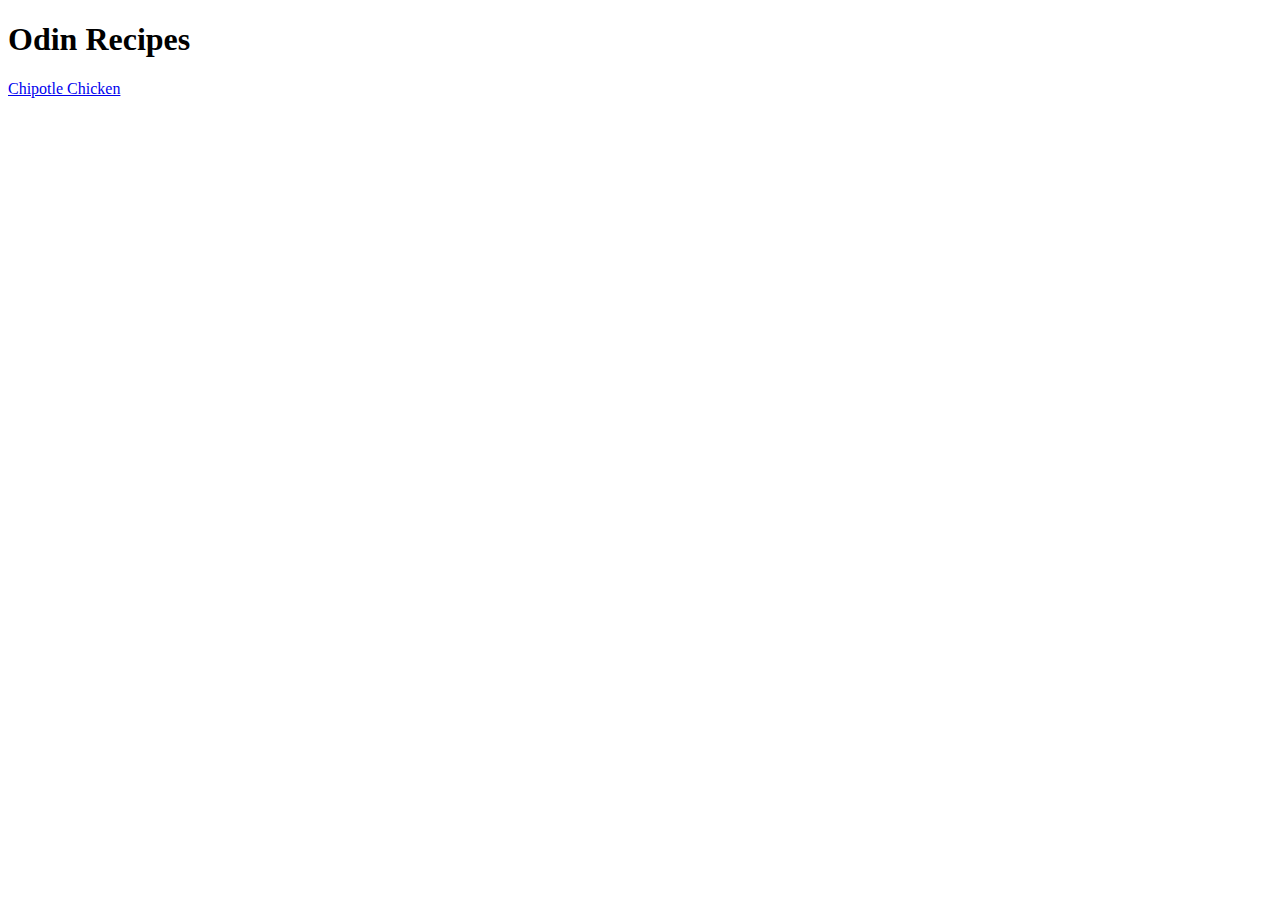
==== index.html @ 43e44ae8 "Create second iteration per instructions" ====
<!DOCTYPE html>
<html lang="en">

<head>
    <meta charset="UTF-8">
    <title>Odin Recipes</title>
</head>

<body>
    <h1>Odin Recipes</h1>
    <p><a href="./recipes/chipotle-chicken.html">Chipotle Chicken</a></p>
</body>

</html>
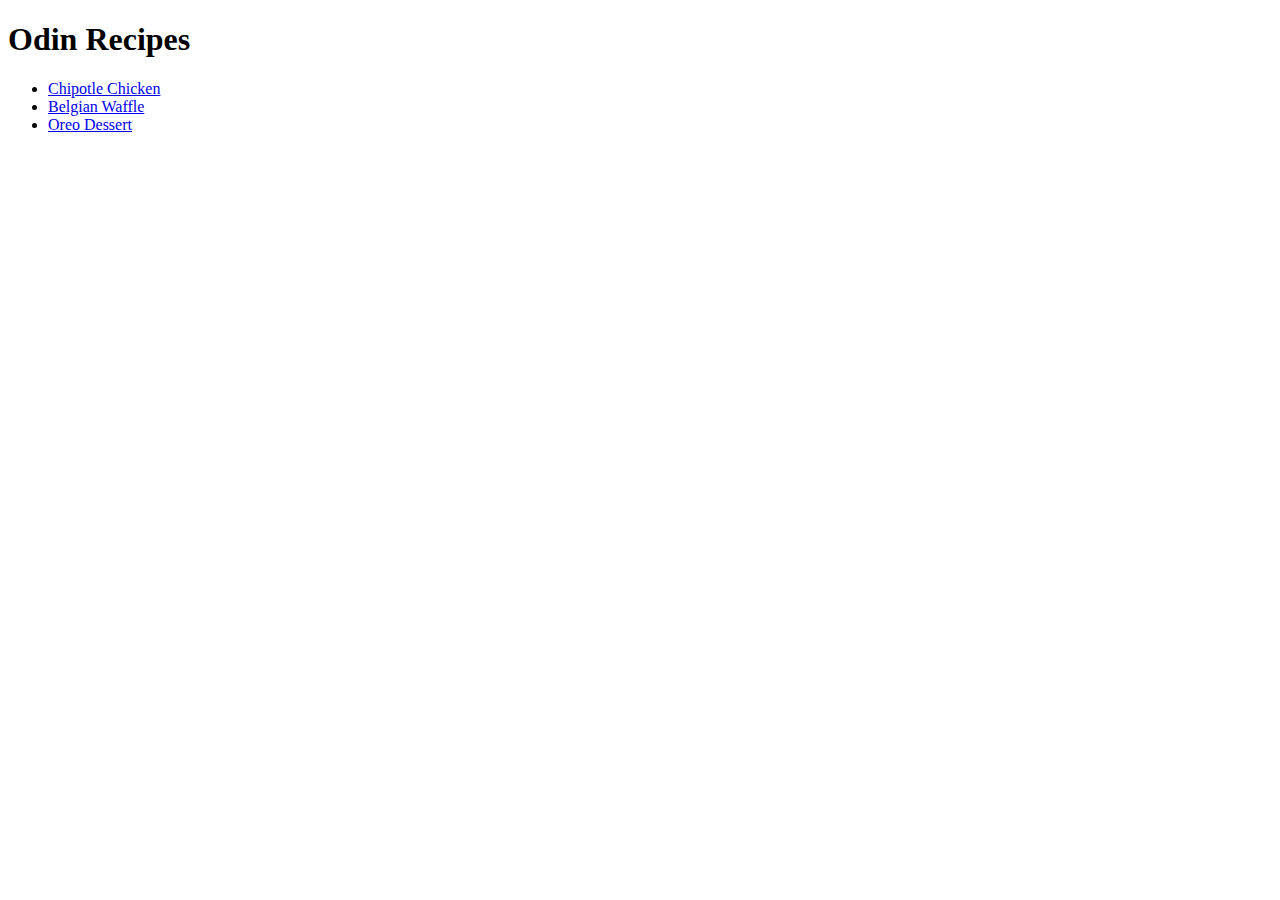
==== commit 02820a31: "Create fourth iteration - create two new recipes" ====
--- a/index.html
+++ b/index.html
@@ -8,7 +8,11 @@
 
 <body>
     <h1>Odin Recipes</h1>
-    <p><a href="./recipes/chipotle-chicken.html">Chipotle Chicken</a></p>
+    <ul>
+        <li><a href="./recipes/chipotle-chicken.html">Chipotle Chicken</a></li>
+        <li><a href="./recipes/belgian-waffle.html">Belgian Waffle</a></li>
+        <li><a href="./recipes/oreo-dessert.html">Oreo Dessert</a></li>
+    </ul>
 </body>
 
 </html>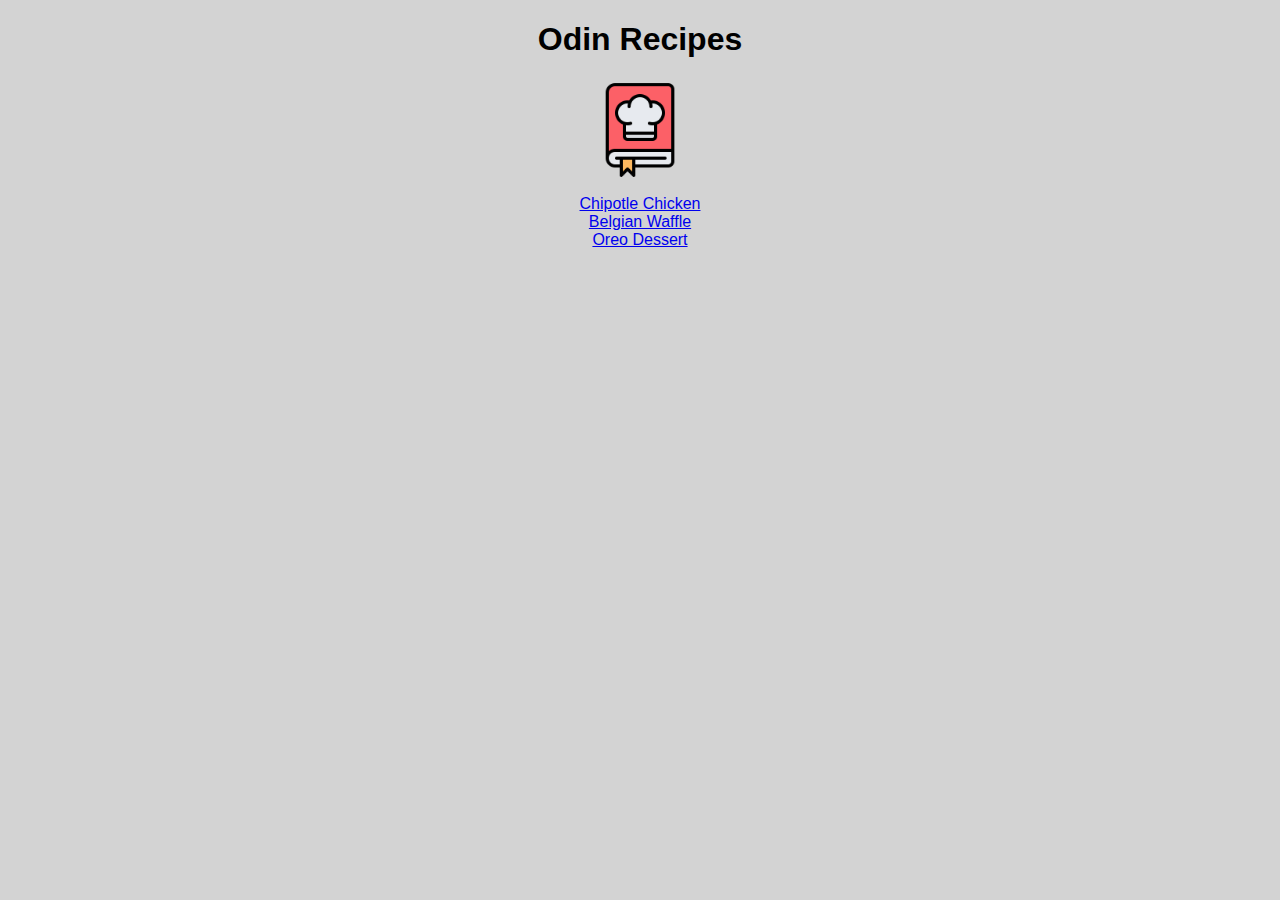
==== commit 15e29280: "Add styles.css and add basic style to webpage" ====
--- a/index.html
+++ b/index.html
@@ -1,18 +1,18 @@
 <!DOCTYPE html>
 <html lang="en">
+  <head>
+    <meta charset="UTF-8" />
+    <title>Odin Recipes</title>
+    <link rel="stylesheet" href="styles.css" />
+  </head>
 
-<head>
-    <meta charset="UTF-8">
-    <title>Odin Recipes</title>
-</head>
-
-<body>
+  <body>
     <h1>Odin Recipes</h1>
-    <ul>
-        <li><a href="./recipes/chipotle-chicken.html">Chipotle Chicken</a></li>
-        <li><a href="./recipes/belgian-waffle.html">Belgian Waffle</a></li>
-        <li><a href="./recipes/oreo-dessert.html">Oreo Dessert</a></li>
+    <img class="book-logo" src="./img/recipe-book.png" />
+    <ul class="recipe-list">
+      <li><a href="./recipes/chipotle-chicken.html">Chipotle Chicken</a></li>
+      <li><a href="./recipes/belgian-waffle.html">Belgian Waffle</a></li>
+      <li><a href="./recipes/oreo-dessert.html">Oreo Dessert</a></li>
     </ul>
-</body>
-
-</html>+  </body>
+</html>
--- a/styles.css
+++ b/styles.css
@@ -0,0 +1,38 @@
+* {
+    background-color: lightgrey;
+    font-family: Arial, Helvetica, sans-serif;
+}
+h1 {
+    text-align: center;
+    color: black;
+}
+
+.home {
+    text-align: center;
+    padding-bottom: 10px;
+}
+
+img {
+    display: block;
+    margin-left: auto;
+    margin-right: auto;
+    height: auto;
+    width: 400px;
+}
+
+.book-logo {
+    height: auto;
+    width: 100px;
+    padding-bottom: 15px;
+}
+
+.recipe-list {
+    text-align: center;
+    list-style: none;
+    margin: 0;
+    padding: 0;
+}
+
+a:hover {
+    color: white;
+}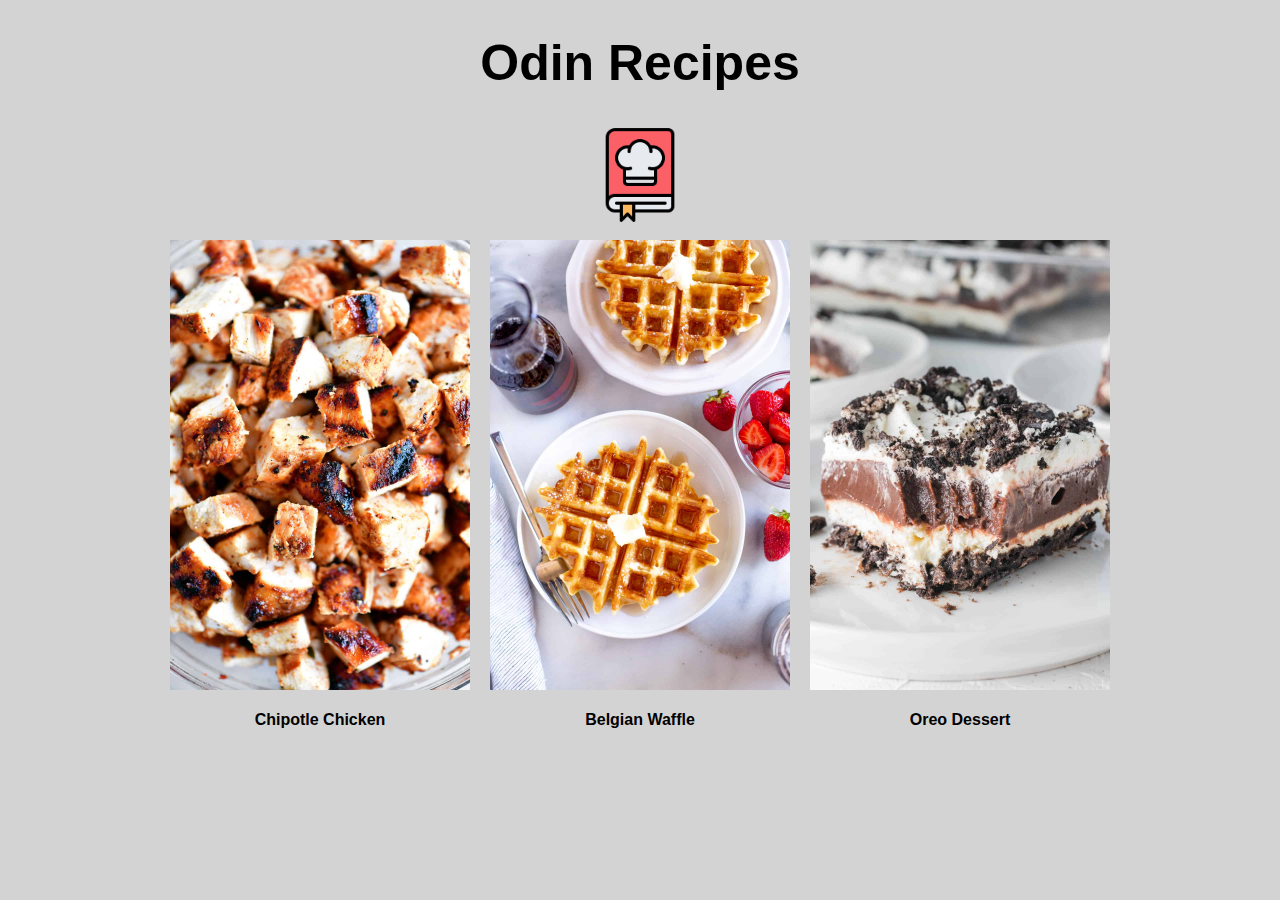
==== commit 09c8ab80: "updates homepage and creates recipe cards" ====
--- a/index.html
+++ b/index.html
@@ -9,10 +9,34 @@
   <body>
     <h1>Odin Recipes</h1>
     <img class="book-logo" src="./img/recipe-book.png" />
-    <ul class="recipe-list">
-      <li><a href="./recipes/chipotle-chicken.html">Chipotle Chicken</a></li>
-      <li><a href="./recipes/belgian-waffle.html">Belgian Waffle</a></li>
-      <li><a href="./recipes/oreo-dessert.html">Oreo Dessert</a></li>
-    </ul>
+
+    <div class="container">
+      <div class="recipe-card">
+        <a href="./recipes/chipotle-chicken.html"
+          ><img src="./img/chipotle-chicken.jpeg"
+        /></a>
+        <div>
+          <h4>Chipotle Chicken</h4>
+        </div>
+      </div>
+
+      <div class="recipe-card">
+        <a href="./recipes/belgian-waffle.html">
+          <img src="./img/belgian-waffle.jpeg"
+        /></a>
+        <div>
+          <h4>Belgian Waffle</h4>
+        </div>
+      </div>
+
+      <div class="recipe-card">
+        <a href="./recipes/oreo-dessert.html"
+          ><img src="./img/oreo-dessert.jpeg"
+        /></a>
+        <div>
+          <h4>Oreo Dessert</h4>
+        </div>
+      </div>
+    </div>
   </body>
 </html>
--- a/styles.css
+++ b/styles.css
@@ -5,6 +5,7 @@
 h1 {
     text-align: center;
     color: black;
+    font-size: 50px;
 }
 
 .home {
@@ -17,7 +18,7 @@
     margin-left: auto;
     margin-right: auto;
     height: auto;
-    width: 400px;
+    width: 300px;
 }
 
 .book-logo {
@@ -35,4 +36,20 @@
 
 a:hover {
     color: white;
+}
+
+.container {
+    display: flex;
+    justify-content: center;
+    gap: 20px;
+    margin-bottom: 100px;
+}
+
+.recipe-card:hover {
+    box-shadow: 5px 5px 50px black;
+}
+
+h4 {
+    text-align: center;
+    color: black;
 }